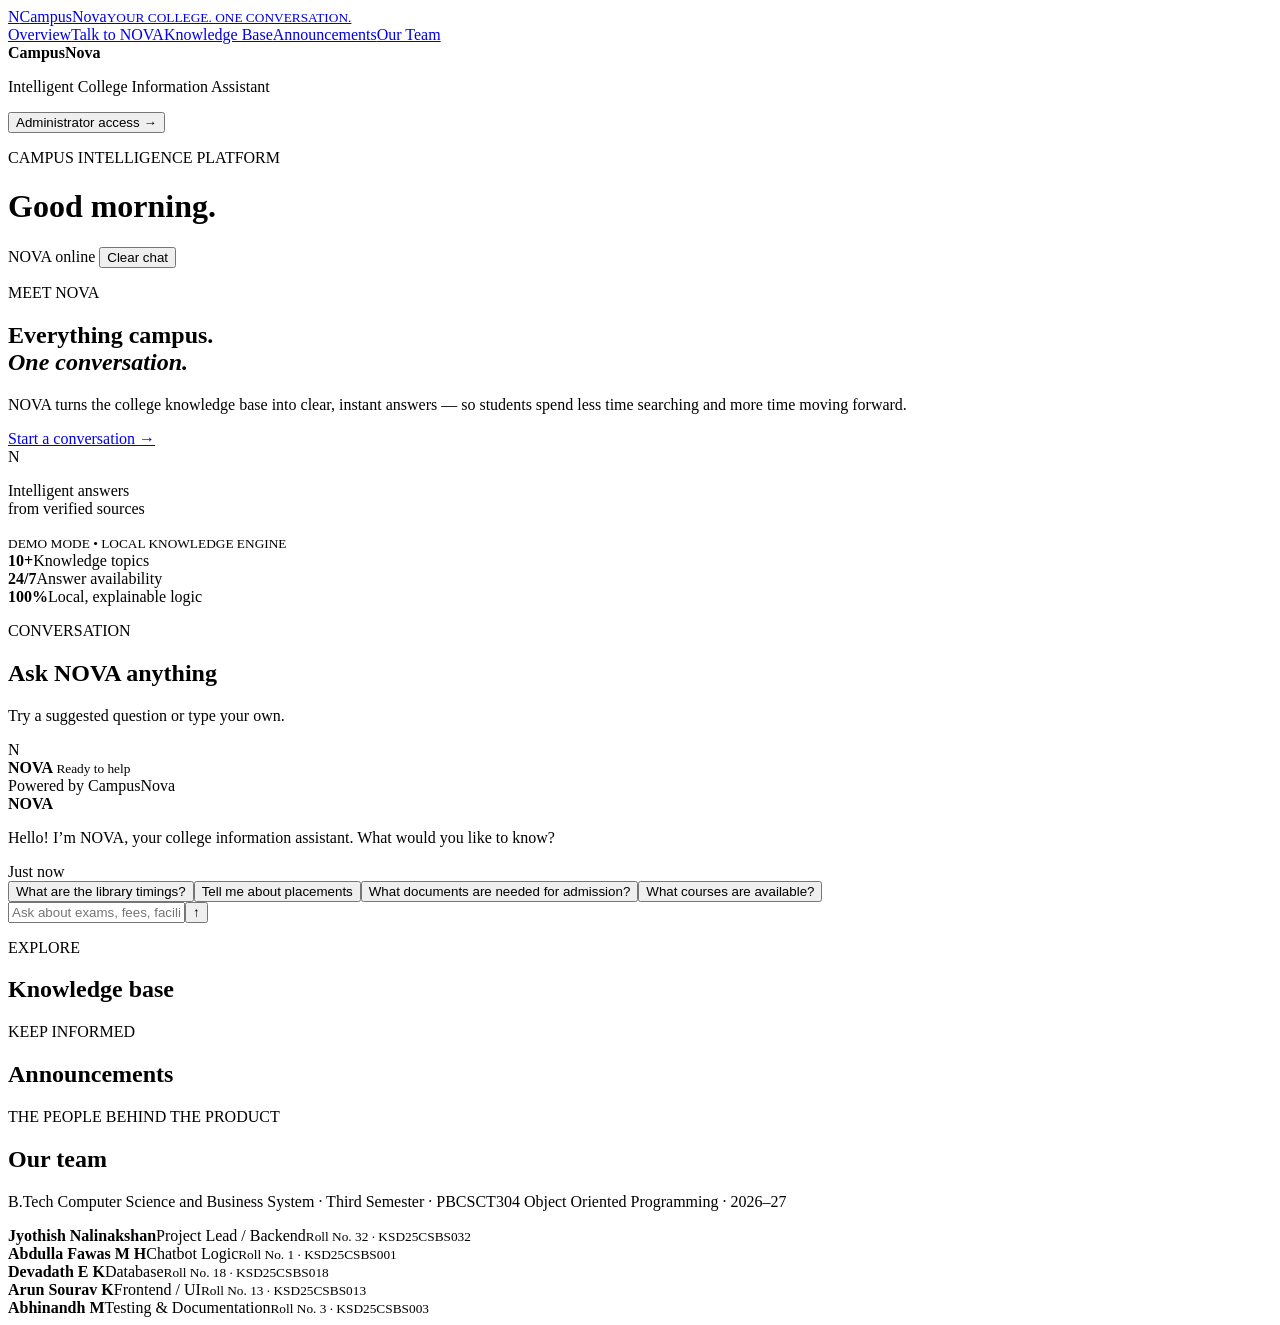
==== src/main/resources/static/index.html @ 19fbfef0 "Initial CampusNova release" ====
<!doctype html><html lang="en"><head><meta charset="utf-8"><meta name="viewport" content="width=device-width,initial-scale=1"><title>CampusNova — Intelligent College Information Assistant</title><link rel="stylesheet" href="/style.css"></head><body><div class="shell"><aside><a class="brand" href="#home"><span class="mark">N</span><span>Campus<span>Nova</span><small>YOUR COLLEGE. ONE CONVERSATION.</small></span></a><nav><a href="#home">Overview</a><a href="#chat" class="active">Talk to NOVA</a><a href="#knowledge">Knowledge Base</a><a href="#announcements">Announcements</a><a href="#team">Our Team</a></nav><div class="sidefoot"><b>CampusNova</b><p>Intelligent College Information Assistant</p><button class="quiet" onclick="login()">Administrator access →</button></div></aside><main><header><div><p class="eyebrow">CAMPUS INTELLIGENCE PLATFORM</p><h1 id="pageTitle">Good morning.</h1></div><div class="status"><i></i> NOVA online <button onclick="clearChat()">Clear chat</button></div></header><section id="home" class="hero"><div><p class="eyebrow">MEET NOVA</p><h2>Everything campus.<br><em>One conversation.</em></h2><p>NOVA turns the college knowledge base into clear, instant answers — so students spend less time searching and more time moving forward.</p><a href="#chat" class="button">Start a conversation <b>→</b></a></div><div class="nova-card"><div class="orbit"></div><span class="mark huge">N</span><p>Intelligent answers<br>from verified sources</p><small>DEMO MODE • LOCAL KNOWLEDGE ENGINE</small></div></section><section class="metrics"><div><strong id="faqCount">10+</strong><span>Knowledge topics</span></div><div><strong>24/7</strong><span>Answer availability</span></div><div><strong>100%</strong><span>Local, explainable logic</span></div></section><section id="chat" class="chat-section"><div class="sectionhead"><div><p class="eyebrow">CONVERSATION</p><h2>Ask NOVA anything</h2></div><p>Try a suggested question or type your own.</p></div><div class="chatbox"><div class="chat-top"><span class="mark mini">N</span><div><b>NOVA</b><small><i></i> Ready to help</small></div><span>Powered by CampusNova</span></div><div id="messages" class="messages"><div class="message nova"><b>NOVA</b><p>Hello! I’m NOVA, your college information assistant. What would you like to know?</p><time>Just now</time></div></div><div class="suggestions" id="suggestions"><button>What are the library timings?</button><button>Tell me about placements</button><button>What documents are needed for admission?</button><button>What courses are available?</button></div><form id="chatForm"><input id="question" maxlength="500" placeholder="Ask about exams, fees, facilities, and more…" autocomplete="off"><button aria-label="Send">↑</button></form></div></section><section id="knowledge" class="content-section"><p class="eyebrow">EXPLORE</p><h2>Knowledge base</h2><div id="faqGrid" class="faq-grid"></div></section><section id="announcements" class="content-section"><p class="eyebrow">KEEP INFORMED</p><h2>Announcements</h2><div id="announcementGrid" class="announcements"></div></section><section id="team" class="content-section"><p class="eyebrow">THE PEOPLE BEHIND THE PRODUCT</p><h2>Our team</h2><p class="intro">B.Tech Computer Science and Business System · Third Semester · PBCSCT304 Object Oriented Programming · 2026–27</p><div class="team"><article><b>Jyothish Nalinakshan</b><span>Project Lead / Backend</span><small>Roll No. 32 · KSD25CSBS032</small></article><article><b>Abdulla Fawas M H</b><span>Chatbot Logic</span><small>Roll No. 1 · KSD25CSBS001</small></article><article><b>Devadath E K</b><span>Database</span><small>Roll No. 18 · KSD25CSBS018</small></article><article><b>Arun Sourav K</b><span>Frontend / UI</span><small>Roll No. 13 · KSD25CSBS013</small></article><article><b>Abhinandh M</b><span>Testing & Documentation</span><small>Roll No. 3 · KSD25CSBS003</small></article></div></section></main></div><dialog id="loginDialog"><button class="close" onclick="loginDialog.close()">×</button><p class="eyebrow">RESTRICTED AREA</p><h2>Administrator sign in</h2><p>Use <code>admin</code> / <code>nova2026</code> for the demonstration account.</p><input id="username" placeholder="Username"><input id="password" type="password" placeholder="Password"><button class="button" onclick="submitLogin()">Sign in →</button><p id="loginError"></p></dialog><script src="/app.js"></script></body></html>
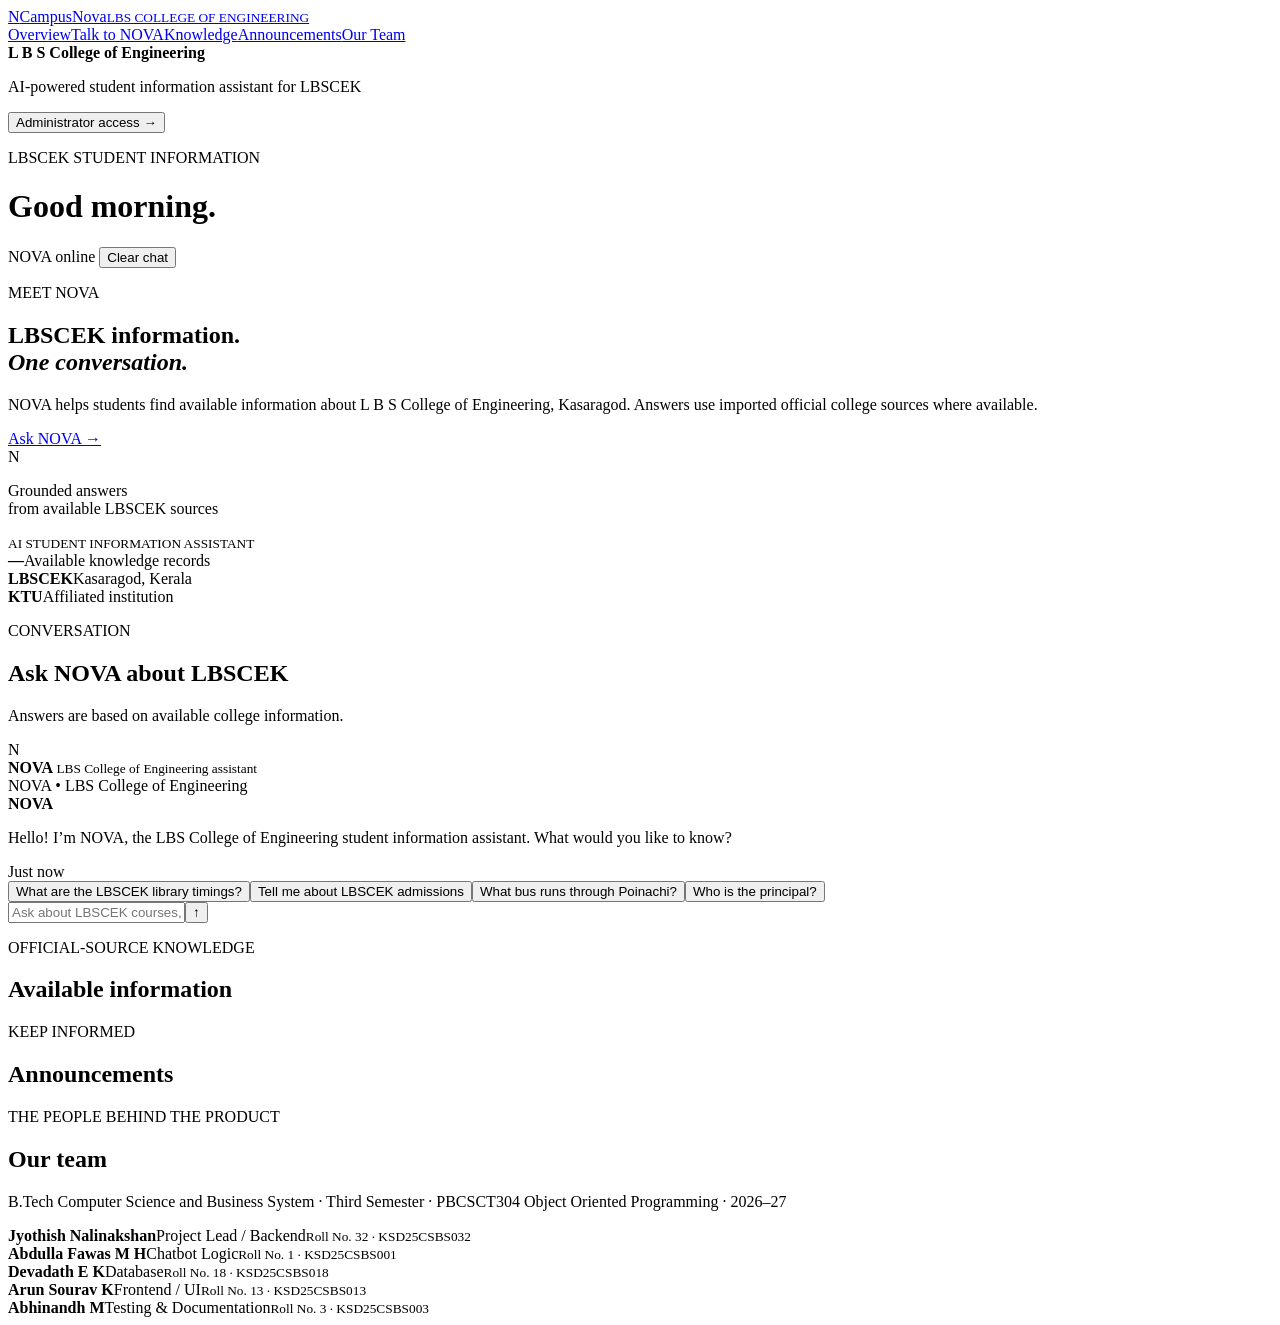
==== commit ac8b8bd2: "Upgrade NOVA to grounded college AI assistant" ====
--- a/src/main/resources/static/index.html
+++ b/src/main/resources/static/index.html
@@ -1 +1 @@
-<!doctype html><html lang="en"><head><meta charset="utf-8"><meta name="viewport" content="width=device-width,initial-scale=1"><title>CampusNova — Intelligent College Information Assistant</title><link rel="stylesheet" href="/style.css"></head><body><div class="shell"><aside><a class="brand" href="#home"><span class="mark">N</span><span>Campus<span>Nova</span><small>YOUR COLLEGE. ONE CONVERSATION.</small></span></a><nav><a href="#home">Overview</a><a href="#chat" class="active">Talk to NOVA</a><a href="#knowledge">Knowledge Base</a><a href="#announcements">Announcements</a><a href="#team">Our Team</a></nav><div class="sidefoot"><b>CampusNova</b><p>Intelligent College Information Assistant</p><button class="quiet" onclick="login()">Administrator access →</button></div></aside><main><header><div><p class="eyebrow">CAMPUS INTELLIGENCE PLATFORM</p><h1 id="pageTitle">Good morning.</h1></div><div class="status"><i></i> NOVA online <button onclick="clearChat()">Clear chat</button></div></header><section id="home" class="hero"><div><p class="eyebrow">MEET NOVA</p><h2>Everything campus.<br><em>One conversation.</em></h2><p>NOVA turns the college knowledge base into clear, instant answers — so students spend less time searching and more time moving forward.</p><a href="#chat" class="button">Start a conversation <b>→</b></a></div><div class="nova-card"><div class="orbit"></div><span class="mark huge">N</span><p>Intelligent answers<br>from verified sources</p><small>DEMO MODE • LOCAL KNOWLEDGE ENGINE</small></div></section><section class="metrics"><div><strong id="faqCount">10+</strong><span>Knowledge topics</span></div><div><strong>24/7</strong><span>Answer availability</span></div><div><strong>100%</strong><span>Local, explainable logic</span></div></section><section id="chat" class="chat-section"><div class="sectionhead"><div><p class="eyebrow">CONVERSATION</p><h2>Ask NOVA anything</h2></div><p>Try a suggested question or type your own.</p></div><div class="chatbox"><div class="chat-top"><span class="mark mini">N</span><div><b>NOVA</b><small><i></i> Ready to help</small></div><span>Powered by CampusNova</span></div><div id="messages" class="messages"><div class="message nova"><b>NOVA</b><p>Hello! I’m NOVA, your college information assistant. What would you like to know?</p><time>Just now</time></div></div><div class="suggestions" id="suggestions"><button>What are the library timings?</button><button>Tell me about placements</button><button>What documents are needed for admission?</button><button>What courses are available?</button></div><form id="chatForm"><input id="question" maxlength="500" placeholder="Ask about exams, fees, facilities, and more…" autocomplete="off"><button aria-label="Send">↑</button></form></div></section><section id="knowledge" class="content-section"><p class="eyebrow">EXPLORE</p><h2>Knowledge base</h2><div id="faqGrid" class="faq-grid"></div></section><section id="announcements" class="content-section"><p class="eyebrow">KEEP INFORMED</p><h2>Announcements</h2><div id="announcementGrid" class="announcements"></div></section><section id="team" class="content-section"><p class="eyebrow">THE PEOPLE BEHIND THE PRODUCT</p><h2>Our team</h2><p class="intro">B.Tech Computer Science and Business System · Third Semester · PBCSCT304 Object Oriented Programming · 2026–27</p><div class="team"><article><b>Jyothish Nalinakshan</b><span>Project Lead / Backend</span><small>Roll No. 32 · KSD25CSBS032</small></article><article><b>Abdulla Fawas M H</b><span>Chatbot Logic</span><small>Roll No. 1 · KSD25CSBS001</small></article><article><b>Devadath E K</b><span>Database</span><small>Roll No. 18 · KSD25CSBS018</small></article><article><b>Arun Sourav K</b><span>Frontend / UI</span><small>Roll No. 13 · KSD25CSBS013</small></article><article><b>Abhinandh M</b><span>Testing & Documentation</span><small>Roll No. 3 · KSD25CSBS003</small></article></div></section></main></div><dialog id="loginDialog"><button class="close" onclick="loginDialog.close()">×</button><p class="eyebrow">RESTRICTED AREA</p><h2>Administrator sign in</h2><p>Use <code>admin</code> / <code>nova2026</code> for the demonstration account.</p><input id="username" placeholder="Username"><input id="password" type="password" placeholder="Password"><button class="button" onclick="submitLogin()">Sign in →</button><p id="loginError"></p></dialog><script src="/app.js"></script></body></html>
+<!doctype html><html lang="en"><head><meta charset="utf-8"><meta name="viewport" content="width=device-width,initial-scale=1"><title>CampusNova — LBS College of Engineering Information Assistant</title><link rel="stylesheet" href="/style.css"></head><body><div class="shell"><aside><a class="brand" href="#home"><span class="mark">N</span><span>Campus<span>Nova</span><small>LBS COLLEGE OF ENGINEERING</small></span></a><nav><a href="#home">Overview</a><a href="#chat" class="active">Talk to NOVA</a><a href="#knowledge">Knowledge</a><a href="#announcements">Announcements</a><a href="#team">Our Team</a></nav><div class="sidefoot"><b>L B S College of Engineering</b><p>AI-powered student information assistant for LBSCEK</p><button class="quiet" onclick="login()">Administrator access →</button></div></aside><main><header><div><p class="eyebrow">LBSCEK STUDENT INFORMATION</p><h1>Good morning.</h1></div><div class="status"><i></i> NOVA online <button onclick="clearChat()">Clear chat</button></div></header><section id="home" class="hero"><div><p class="eyebrow">MEET NOVA</p><h2>LBSCEK information.<br><em>One conversation.</em></h2><p>NOVA helps students find available information about L B S College of Engineering, Kasaragod. Answers use imported official college sources where available.</p><a href="#chat" class="button">Ask NOVA <b>→</b></a></div><div class="nova-card"><div class="orbit"></div><span class="mark huge">N</span><p>Grounded answers<br>from available LBSCEK sources</p><small>AI STUDENT INFORMATION ASSISTANT</small></div></section><section class="metrics"><div><strong id="faqCount">—</strong><span>Available knowledge records</span></div><div><strong>LBSCEK</strong><span>Kasaragod, Kerala</span></div><div><strong>KTU</strong><span>Affiliated institution</span></div></section><section id="chat" class="chat-section"><div class="sectionhead"><div><p class="eyebrow">CONVERSATION</p><h2>Ask NOVA about LBSCEK</h2></div><p>Answers are based on available college information.</p></div><div class="chatbox"><div class="chat-top"><span class="mark mini">N</span><div><b>NOVA</b><small><i></i> LBS College of Engineering assistant</small></div><span>NOVA • LBS College of Engineering</span></div><div id="messages" class="messages"><div class="message nova"><b>NOVA</b><p>Hello! I’m NOVA, the LBS College of Engineering student information assistant. What would you like to know?</p><time>Just now</time></div></div><div class="suggestions" id="suggestions"><button>What are the LBSCEK library timings?</button><button>Tell me about LBSCEK admissions</button><button>What bus runs through Poinachi?</button><button>Who is the principal?</button></div><form id="chatForm"><input id="question" maxlength="500" placeholder="Ask about LBSCEK courses, bus, hostel, library…" autocomplete="off"><button aria-label="Send">↑</button></form></div></section><section id="knowledge" class="content-section"><p class="eyebrow">OFFICIAL-SOURCE KNOWLEDGE</p><h2>Available information</h2><div id="faqGrid" class="faq-grid"></div></section><section id="announcements" class="content-section"><p class="eyebrow">KEEP INFORMED</p><h2>Announcements</h2><div id="announcementGrid" class="announcements"></div></section><section id="team" class="content-section"><p class="eyebrow">THE PEOPLE BEHIND THE PRODUCT</p><h2>Our team</h2><p class="intro">B.Tech Computer Science and Business System · Third Semester · PBCSCT304 Object Oriented Programming · 2026–27</p><div class="team"><article><b>Jyothish Nalinakshan</b><span>Project Lead / Backend</span><small>Roll No. 32 · KSD25CSBS032</small></article><article><b>Abdulla Fawas M H</b><span>Chatbot Logic</span><small>Roll No. 1 · KSD25CSBS001</small></article><article><b>Devadath E K</b><span>Database</span><small>Roll No. 18 · KSD25CSBS018</small></article><article><b>Arun Sourav K</b><span>Frontend / UI</span><small>Roll No. 13 · KSD25CSBS013</small></article><article><b>Abhinandh M</b><span>Testing & Documentation</span><small>Roll No. 3 · KSD25CSBS003</small></article></div></section></main></div><dialog id="loginDialog"><button class="close" onclick="loginDialog.close()">×</button><p class="eyebrow">RESTRICTED AREA</p><h2>Administrator sign in</h2><input id="username" placeholder="Username"><input id="password" type="password" placeholder="Password"><button class="button" onclick="submitLogin()">Sign in →</button><p id="loginError"></p></dialog><script src="/app.js"></script></body></html>
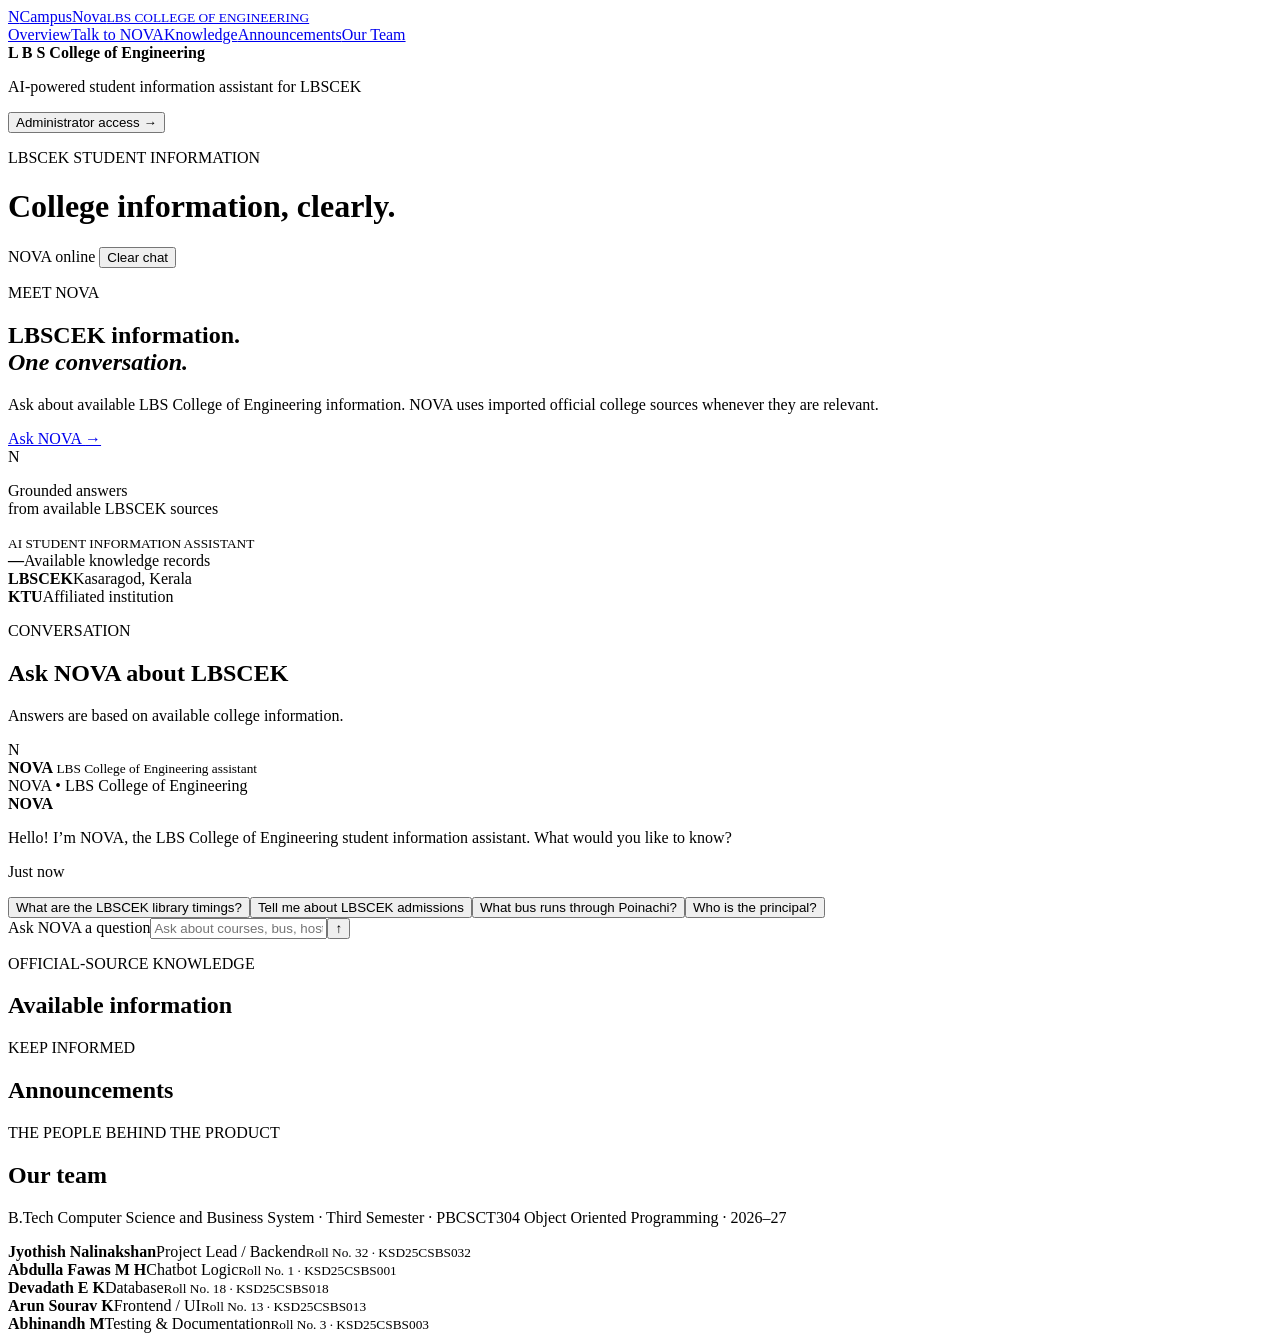
==== commit 43e08bc8: "Fix chatbot output and responsive mobile design" ====
--- a/src/main/resources/static/index.html
+++ b/src/main/resources/static/index.html
@@ -1 +1,8 @@
-<!doctype html><html lang="en"><head><meta charset="utf-8"><meta name="viewport" content="width=device-width,initial-scale=1"><title>CampusNova — LBS College of Engineering Information Assistant</title><link rel="stylesheet" href="/style.css"></head><body><div class="shell"><aside><a class="brand" href="#home"><span class="mark">N</span><span>Campus<span>Nova</span><small>LBS COLLEGE OF ENGINEERING</small></span></a><nav><a href="#home">Overview</a><a href="#chat" class="active">Talk to NOVA</a><a href="#knowledge">Knowledge</a><a href="#announcements">Announcements</a><a href="#team">Our Team</a></nav><div class="sidefoot"><b>L B S College of Engineering</b><p>AI-powered student information assistant for LBSCEK</p><button class="quiet" onclick="login()">Administrator access →</button></div></aside><main><header><div><p class="eyebrow">LBSCEK STUDENT INFORMATION</p><h1>Good morning.</h1></div><div class="status"><i></i> NOVA online <button onclick="clearChat()">Clear chat</button></div></header><section id="home" class="hero"><div><p class="eyebrow">MEET NOVA</p><h2>LBSCEK information.<br><em>One conversation.</em></h2><p>NOVA helps students find available information about L B S College of Engineering, Kasaragod. Answers use imported official college sources where available.</p><a href="#chat" class="button">Ask NOVA <b>→</b></a></div><div class="nova-card"><div class="orbit"></div><span class="mark huge">N</span><p>Grounded answers<br>from available LBSCEK sources</p><small>AI STUDENT INFORMATION ASSISTANT</small></div></section><section class="metrics"><div><strong id="faqCount">—</strong><span>Available knowledge records</span></div><div><strong>LBSCEK</strong><span>Kasaragod, Kerala</span></div><div><strong>KTU</strong><span>Affiliated institution</span></div></section><section id="chat" class="chat-section"><div class="sectionhead"><div><p class="eyebrow">CONVERSATION</p><h2>Ask NOVA about LBSCEK</h2></div><p>Answers are based on available college information.</p></div><div class="chatbox"><div class="chat-top"><span class="mark mini">N</span><div><b>NOVA</b><small><i></i> LBS College of Engineering assistant</small></div><span>NOVA • LBS College of Engineering</span></div><div id="messages" class="messages"><div class="message nova"><b>NOVA</b><p>Hello! I’m NOVA, the LBS College of Engineering student information assistant. What would you like to know?</p><time>Just now</time></div></div><div class="suggestions" id="suggestions"><button>What are the LBSCEK library timings?</button><button>Tell me about LBSCEK admissions</button><button>What bus runs through Poinachi?</button><button>Who is the principal?</button></div><form id="chatForm"><input id="question" maxlength="500" placeholder="Ask about LBSCEK courses, bus, hostel, library…" autocomplete="off"><button aria-label="Send">↑</button></form></div></section><section id="knowledge" class="content-section"><p class="eyebrow">OFFICIAL-SOURCE KNOWLEDGE</p><h2>Available information</h2><div id="faqGrid" class="faq-grid"></div></section><section id="announcements" class="content-section"><p class="eyebrow">KEEP INFORMED</p><h2>Announcements</h2><div id="announcementGrid" class="announcements"></div></section><section id="team" class="content-section"><p class="eyebrow">THE PEOPLE BEHIND THE PRODUCT</p><h2>Our team</h2><p class="intro">B.Tech Computer Science and Business System · Third Semester · PBCSCT304 Object Oriented Programming · 2026–27</p><div class="team"><article><b>Jyothish Nalinakshan</b><span>Project Lead / Backend</span><small>Roll No. 32 · KSD25CSBS032</small></article><article><b>Abdulla Fawas M H</b><span>Chatbot Logic</span><small>Roll No. 1 · KSD25CSBS001</small></article><article><b>Devadath E K</b><span>Database</span><small>Roll No. 18 · KSD25CSBS018</small></article><article><b>Arun Sourav K</b><span>Frontend / UI</span><small>Roll No. 13 · KSD25CSBS013</small></article><article><b>Abhinandh M</b><span>Testing & Documentation</span><small>Roll No. 3 · KSD25CSBS003</small></article></div></section></main></div><dialog id="loginDialog"><button class="close" onclick="loginDialog.close()">×</button><p class="eyebrow">RESTRICTED AREA</p><h2>Administrator sign in</h2><input id="username" placeholder="Username"><input id="password" type="password" placeholder="Password"><button class="button" onclick="submitLogin()">Sign in →</button><p id="loginError"></p></dialog><script src="/app.js"></script></body></html>
+<!doctype html>
+<html lang="en"><head><meta charset="utf-8"><meta name="viewport" content="width=device-width,initial-scale=1,viewport-fit=cover"><meta name="theme-color" content="#102a38"><title>CampusNova — LBS College of Engineering Information Assistant</title><link rel="stylesheet" href="/style.css"></head>
+<body><div class="shell"><aside><a class="brand" href="#home"><span class="mark">N</span><span>Campus<span>Nova</span><small>LBS COLLEGE OF ENGINEERING</small></span></a><nav><a href="#home">Overview</a><a href="#chat" class="active">Talk to NOVA</a><a href="#knowledge">Knowledge</a><a href="#announcements">Announcements</a><a href="#team">Our Team</a></nav><div class="sidefoot"><b>L B S College of Engineering</b><p>AI-powered student information assistant for LBSCEK</p><button class="quiet" onclick="login()">Administrator access →</button></div></aside>
+<main><header><div><p class="eyebrow">LBSCEK STUDENT INFORMATION</p><h1>College information, clearly.</h1></div><div class="status"><i></i> NOVA online <button onclick="clearChat()">Clear chat</button></div></header>
+<section id="home" class="hero"><div><p class="eyebrow">MEET NOVA</p><h2>LBSCEK information.<br><em>One conversation.</em></h2><p>Ask about available LBS College of Engineering information. NOVA uses imported official college sources whenever they are relevant.</p><a href="#chat" class="button">Ask NOVA <b>→</b></a></div><div class="nova-card"><div class="orbit"></div><span class="mark huge">N</span><p>Grounded answers<br>from available LBSCEK sources</p><small>AI STUDENT INFORMATION ASSISTANT</small></div></section>
+<section class="metrics"><div><strong id="faqCount">—</strong><span>Available knowledge records</span></div><div><strong>LBSCEK</strong><span>Kasaragod, Kerala</span></div><div><strong>KTU</strong><span>Affiliated institution</span></div></section>
+<section id="chat" class="chat-section"><div class="sectionhead"><div><p class="eyebrow">CONVERSATION</p><h2>Ask NOVA about LBSCEK</h2></div><p>Answers are based on available college information.</p></div><div class="chatbox"><div class="chat-top"><span class="mark mini">N</span><div><b>NOVA</b><small><i></i> LBS College of Engineering assistant</small></div><span>NOVA • LBS College of Engineering</span></div><div id="messages" class="messages" aria-live="polite" aria-relevant="additions"><div class="message nova"><b>NOVA</b><div class="message-content"><p>Hello! I’m NOVA, the LBS College of Engineering student information assistant. What would you like to know?</p></div><time>Just now</time></div></div><p id="chatStatus" class="chat-status" aria-live="polite"></p><div class="suggestions" id="suggestions"><button type="button">What are the LBSCEK library timings?</button><button type="button">Tell me about LBSCEK admissions</button><button type="button">What bus runs through Poinachi?</button><button type="button">Who is the principal?</button></div><form id="chatForm" novalidate><label class="sr-only" for="question">Ask NOVA a question</label><input id="question" maxlength="500" placeholder="Ask about courses, bus, hostel, library…" autocomplete="off" required><button id="sendButton" aria-label="Send question" type="submit">↑</button></form></div></section>
+<section id="knowledge" class="content-section"><p class="eyebrow">OFFICIAL-SOURCE KNOWLEDGE</p><h2>Available information</h2><div id="faqGrid" class="faq-grid"></div></section><section id="announcements" class="content-section"><p class="eyebrow">KEEP INFORMED</p><h2>Announcements</h2><div id="announcementGrid" class="announcements"></div></section><section id="team" class="content-section"><p class="eyebrow">THE PEOPLE BEHIND THE PRODUCT</p><h2>Our team</h2><p class="intro">B.Tech Computer Science and Business System · Third Semester · PBCSCT304 Object Oriented Programming · 2026–27</p><div class="team"><article><b>Jyothish Nalinakshan</b><span>Project Lead / Backend</span><small>Roll No. 32 · KSD25CSBS032</small></article><article><b>Abdulla Fawas M H</b><span>Chatbot Logic</span><small>Roll No. 1 · KSD25CSBS001</small></article><article><b>Devadath E K</b><span>Database</span><small>Roll No. 18 · KSD25CSBS018</small></article><article><b>Arun Sourav K</b><span>Frontend / UI</span><small>Roll No. 13 · KSD25CSBS013</small></article><article><b>Abhinandh M</b><span>Testing & Documentation</span><small>Roll No. 3 · KSD25CSBS003</small></article></div></section></main></div><dialog id="loginDialog"><button class="close" onclick="loginDialog.close()">×</button><p class="eyebrow">RESTRICTED AREA</p><h2>Administrator sign in</h2><input id="username" placeholder="Username"><input id="password" type="password" placeholder="Password"><button class="button" onclick="submitLogin()">Sign in →</button><p id="loginError"></p></dialog><script src="/app.js"></script></body></html>
